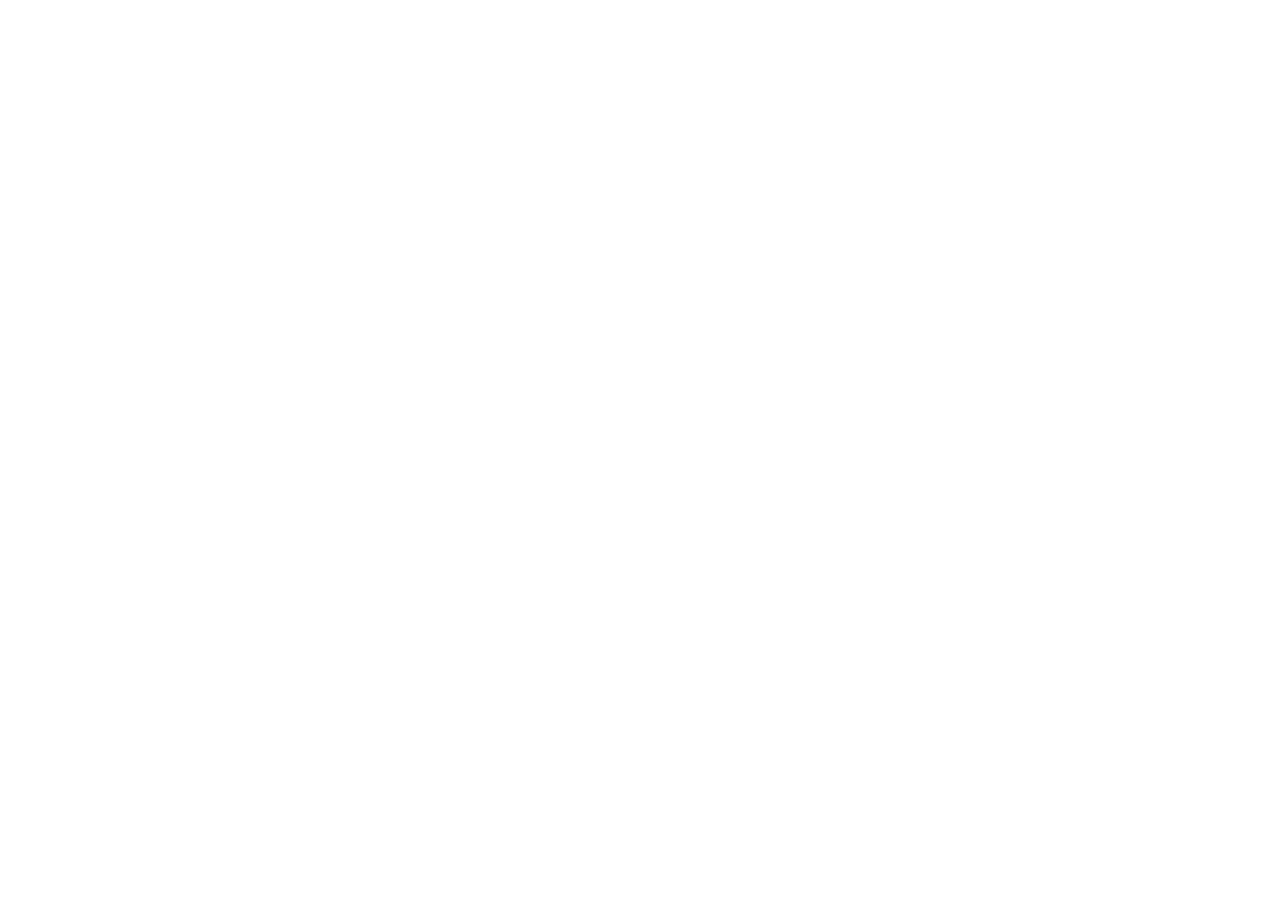
==== index.html @ f51cbe4f "feat: add pictures and blank markup (Sat 21.10.2021, 20:53)" ====
<!DOCTYPE html>
<html lang="en">
<head>
    <meta charset="UTF-8">
    <meta http-equiv="X-UA-Compatible" content="IE=edge">
    <meta name="viewport" content="width=device-width, initial-scale=1.0">
    <title>CSS Meme Slider | Polarush | RS SCHOOL</title>
</head>
<body>
    
</body>
</html>
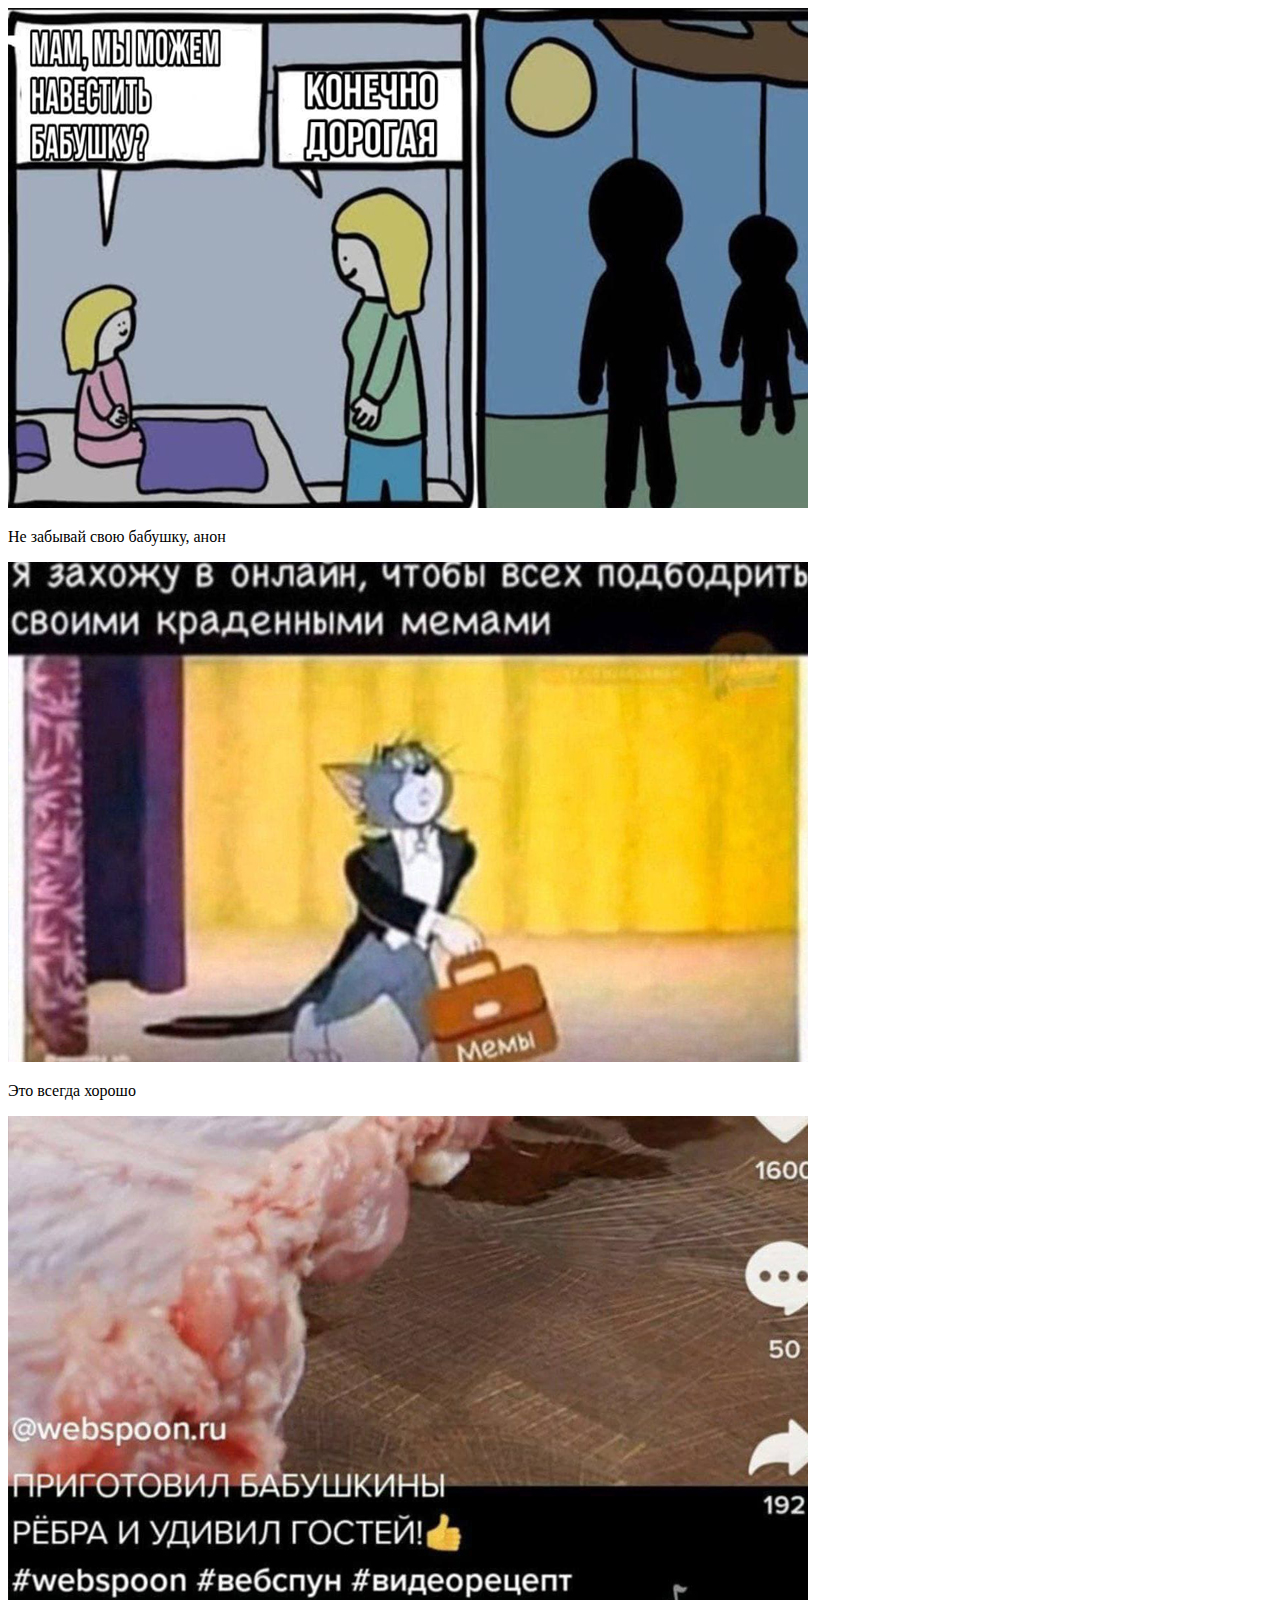
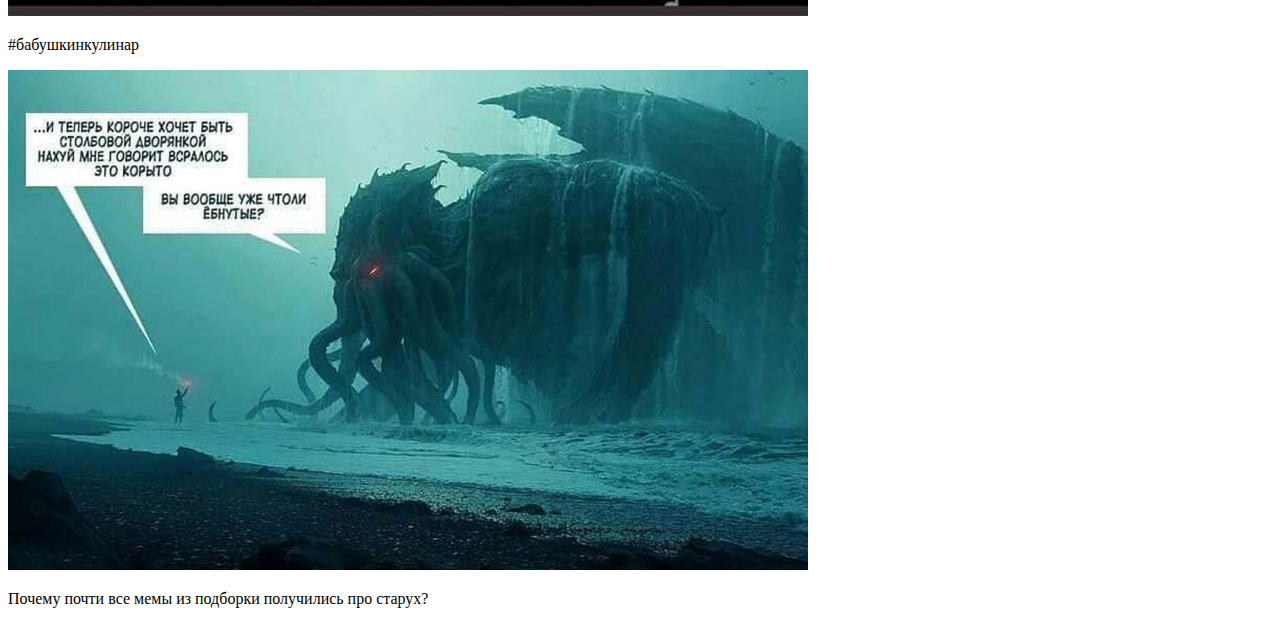
==== commit ba1a2959: "feat: add markup with description and pics (Sat 21.10.2021, 20:59)" ====
--- a/index.html
+++ b/index.html
@@ -7,6 +7,33 @@
     <title>CSS Meme Slider | Polarush | RS SCHOOL</title>
 </head>
 <body>
-    
+    <div class="slider">
+        <div class="slider-inner">
+          <div class="slider-body">
+            <img class="slider-image" src="media/1.jpg" alt="">
+            <p class="slider_text">
+              Не забывай свою бабушку, анон
+            </p>
+          </div>
+          <div class="slider-body">
+            <img class="slider-image" src="media/2.jpg" alt="">
+            <p class="slider-text">
+              Это всегда хорошо
+            </p>
+          </div>
+          <div class="slider-body">
+            <img class="slider-image" src="media/3.jpg" alt="">
+            <p class="slider-text">
+              #бабушкинкулинар
+            </p>
+          </div>
+          <div class="slider-body">
+            <img class="slider-image" src="media/4.jpg" alt="">
+            <p class="slider-text">
+              Почему почти все мемы из подборки получились про старух?
+            </p>
+          </div>
+        </div>
+      </div>
 </body>
 </html>